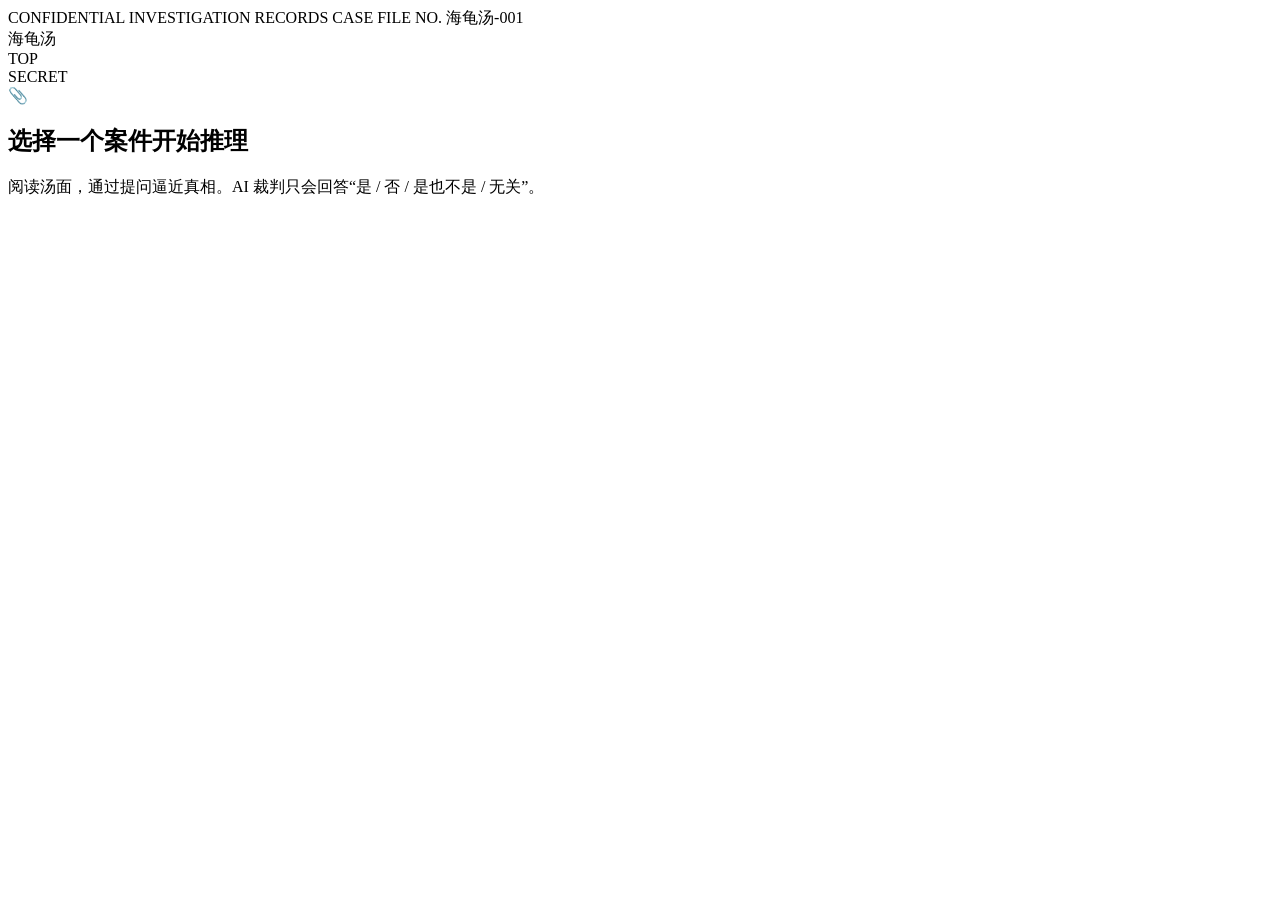
==== static/index.html @ c79600f9 "初始提交：海龟汤侦探档案室" ====
<!DOCTYPE html>
<html lang="zh-CN">
<head>
  <meta charset="UTF-8">
  <meta name="viewport" content="width=device-width, initial-scale=1.0">
  <title>海龟汤 · 侦探档案室</title>
  <link rel="stylesheet" href="/css/style.css?v=4">
  <link href="https://fonts.googleapis.com/css2?family=Noto+Serif+SC:wght@400;700&family=Courier+Prime:wght@400;700&display=swap" rel="stylesheet">
</head>
<body>
  <div class="container">
    <header class="case-header">
      <div class="case-eyebrow">
        <span class="eyebrow-line">CONFIDENTIAL INVESTIGATION RECORDS</span>
        <span class="case-no">CASE FILE NO. 海龟汤-001</span>
      </div>
      <div class="case-title-row">
        <div class="logo">海龟汤</div>
        <div class="case-stamp" aria-hidden="true">TOP<br>SECRET</div>
      </div>
    </header>

    <main id="page-list" class="page">
      <section class="intro">
        <div class="intro-paper">
          <span class="paper-clip" aria-hidden="true">&#128206;</span>
          <h1>选择一个案件开始推理</h1>
          <p>阅读汤面，通过提问逼近真相。AI 裁判只会回答“是 / 否 / 是也不是 / 无关”。</p>
        </div>
      </section>
      <section id="story-list" class="story-list"></section>
    </main>

    <main id="page-game" class="page" style="display:none;">
      <div class="game-header">
        <button id="back-btn" class="back-btn">返回案件列表</button>
        <h1 id="game-title"></h1>
      </div>
      <div class="game-body">
        <div class="left">
          <section class="surface">
            <div class="folder-tab">
              <span>案件记录</span>
            </div>
            <div class="surface-inner">
              <div class="surface-label">汤面</div>
              <p id="surface-text"></p>
            </div>
          </section>
          <section id="chat" class="chat"></section>
          <section class="input-area">
            <input id="question-input" type="text" maxlength="500">
            <button id="send-btn">发送</button>
          </section>
          <div id="loading" class="loading" style="display:none;">
            <span class="typing-light"></span>侦探正在整理档案……
          </div>
        </div>
        <aside class="right">
          <div class="corkboard">
            <div class="corkboard-header">
              <span class="pin" aria-hidden="true"></span>
              <h3>侦探笔记板</h3>
            </div>
            <p id="clue-status" class="note-status">调查刚刚开始，软木板上还没有新便签……</p>
            <div id="clue-list" class="clue-list"></div>
            <div id="answer-section" class="answer-section locked">
              <div class="confidential-stamp" aria-hidden="true">CONFIDENTIAL</div>
              <p>继续追问，更多真相会浮出水面。</p>
              <button disabled>揭开汤底</button>
            </div>
            <div id="answer-text" class="answer-text" style="display:none;">
              <div class="answer-sheet">
                <div class="sheet-holes">
                  <span></span><span></span><span></span>
                </div>
                <div class="answer-content"></div>
              </div>
            </div>
          </div>
        </aside>
      </div>
    </main>
  </div>
  <script src="/js/app.js?v=5"></script>
</body>
</html>
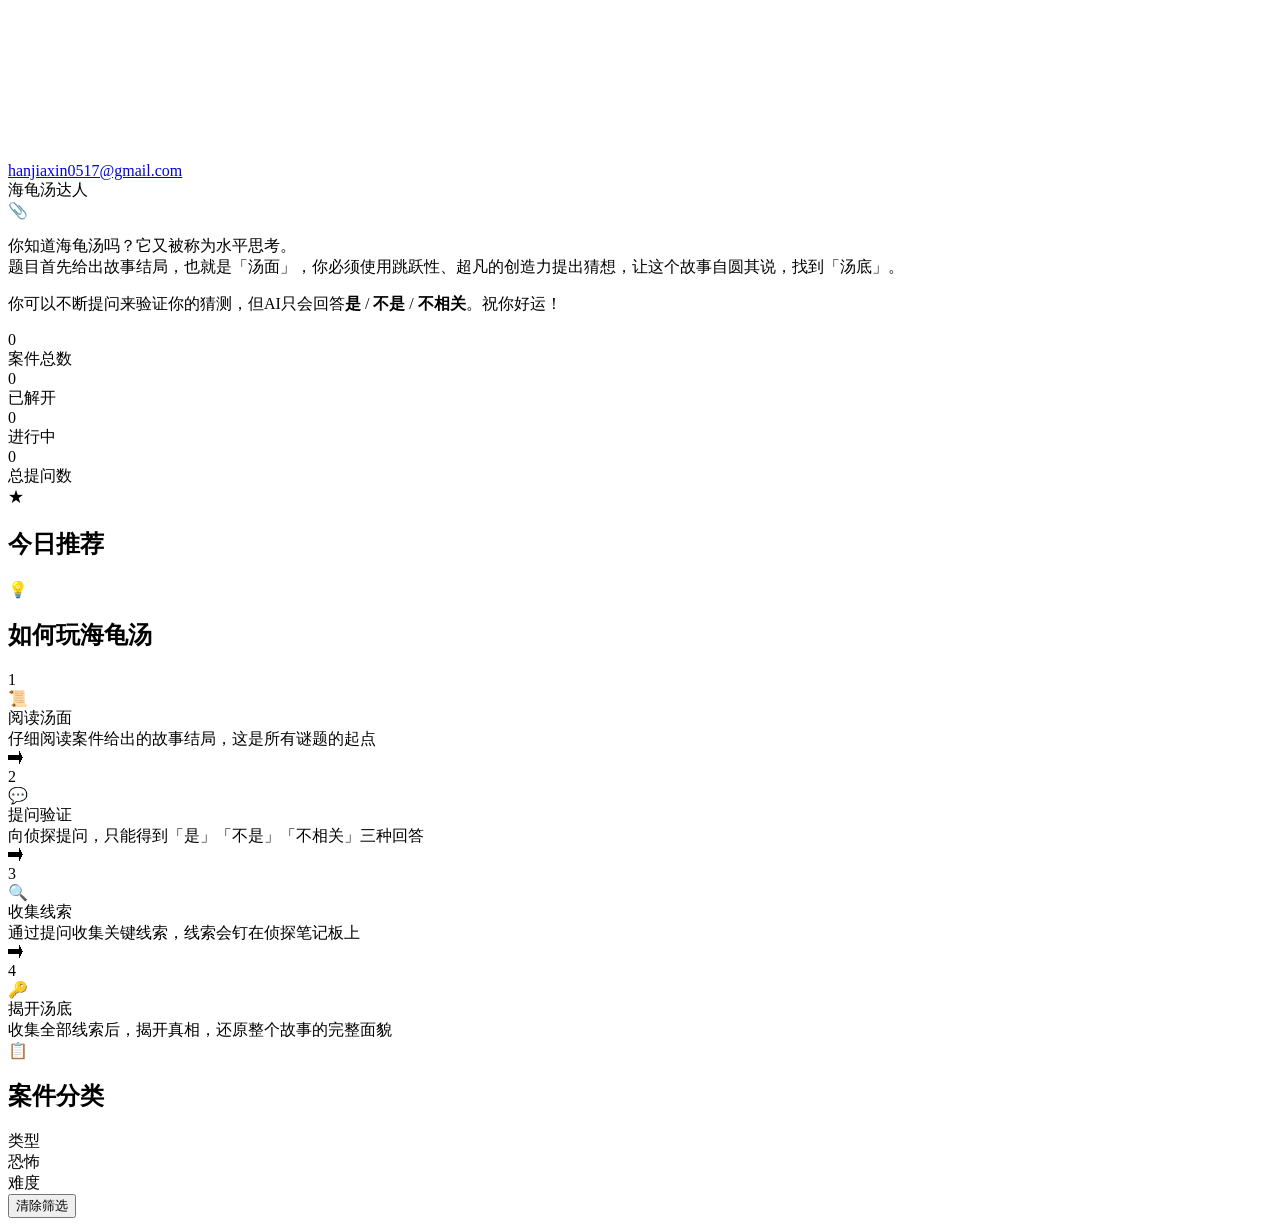
==== commit 07a1368e: "feat: 修复多轮问答bug，新增提示系统、进度保存、统计面板、UI改进 - 修复第二次及后续提问无回答的bug（prompts.py上下文压缩） - 新增config.py集中管理配置 - 新增提" ====
--- a/static/index.html
+++ b/static/index.html
@@ -4,37 +4,136 @@
   <meta charset="UTF-8">
   <meta name="viewport" content="width=device-width, initial-scale=1.0">
   <title>海龟汤 · 侦探档案室</title>
-  <link rel="stylesheet" href="/css/style.css?v=4">
+  <link rel="stylesheet" href="/css/style.css?v=7">
   <link href="https://fonts.googleapis.com/css2?family=Noto+Serif+SC:wght@400;700&family=Courier+Prime:wght@400;700&display=swap" rel="stylesheet">
 </head>
 <body>
+  <canvas id="particle-canvas"></canvas>
+  <div class="contact-top">
+    <a href="mailto:hanjiaxin0517@gmail.com" target="_blank">hanjiaxin0517@gmail.com</a>
+  </div>
   <div class="container">
     <header class="case-header">
-      <div class="case-eyebrow">
-        <span class="eyebrow-line">CONFIDENTIAL INVESTIGATION RECORDS</span>
-        <span class="case-no">CASE FILE NO. 海龟汤-001</span>
-      </div>
       <div class="case-title-row">
-        <div class="logo">海龟汤</div>
-        <div class="case-stamp" aria-hidden="true">TOP<br>SECRET</div>
+        <div class="logo">海龟<span class="logo-accent">汤达人</span></div>
       </div>
     </header>
 
+    <!-- 首页 -->
     <main id="page-list" class="page">
       <section class="intro">
         <div class="intro-paper">
           <span class="paper-clip" aria-hidden="true">&#128206;</span>
-          <h1>选择一个案件开始推理</h1>
-          <p>阅读汤面，通过提问逼近真相。AI 裁判只会回答“是 / 否 / 是也不是 / 无关”。</p>
+          <p class="intro-text">你知道海龟汤吗？它又被称为水平思考。<br>题目首先给出故事结局，也就是「汤面」，你必须使用跳跃性、超凡的创造力提出猜想，让这个故事自圆其说，找到「汤底」。</p>
+          <p class="intro-text">你可以不断提问来验证你的猜测，但AI只会回答<strong>是</strong> / <strong>不是</strong> / <strong>不相关</strong>。祝你好运！</p>
+        </div>
+      </section>
+
+      <!-- 统计面板 -->
+      <section id="stats-panel" class="stats-panel">
+        <div class="stats-card">
+          <div class="stats-number" id="stat-total-stories">0</div>
+          <div class="stats-label">案件总数</div>
+        </div>
+        <div class="stats-card">
+          <div class="stats-number" id="stat-solved">0</div>
+          <div class="stats-label">已解开</div>
+        </div>
+        <div class="stats-card">
+          <div class="stats-number" id="stat-in-progress">0</div>
+          <div class="stats-label">进行中</div>
+        </div>
+        <div class="stats-card">
+          <div class="stats-number" id="stat-total-questions">0</div>
+          <div class="stats-label">总提问数</div>
+        </div>
+      </section>
+
+      <!-- 今日推荐 -->
+      <section id="featured-section" class="featured-section">
+        <div class="featured-header">
+          <span class="featured-icon">&#9733;</span>
+          <h2>今日推荐</h2>
+          <div class="featured-line"></div>
+        </div>
+        <div id="featured-list" class="featured-list"></div>
+      </section>
+
+      <!-- 如何玩 -->
+      <section class="how-to-play">
+        <div class="how-to-play-header">
+          <span class="how-to-play-icon">&#128161;</span>
+          <h2>如何玩海龟汤</h2>
+          <div class="how-to-play-line"></div>
+        </div>
+        <div class="how-to-play-steps">
+          <div class="how-to-play-step">
+            <div class="step-number">1</div>
+            <div class="step-icon">&#128220;</div>
+            <div class="step-title">阅读汤面</div>
+            <div class="step-desc">仔细阅读案件给出的故事结局，这是所有谜题的起点</div>
+          </div>
+          <div class="how-to-play-arrow">&#10142;</div>
+          <div class="how-to-play-step">
+            <div class="step-number">2</div>
+            <div class="step-icon">&#128172;</div>
+            <div class="step-title">提问验证</div>
+            <div class="step-desc">向侦探提问，只能得到「是」「不是」「不相关」三种回答</div>
+          </div>
+          <div class="how-to-play-arrow">&#10142;</div>
+          <div class="how-to-play-step">
+            <div class="step-number">3</div>
+            <div class="step-icon">&#128269;</div>
+            <div class="step-title">收集线索</div>
+            <div class="step-desc">通过提问收集关键线索，线索会钉在侦探笔记板上</div>
+          </div>
+          <div class="how-to-play-arrow">&#10142;</div>
+          <div class="how-to-play-step">
+            <div class="step-number">4</div>
+            <div class="step-icon">&#128273;</div>
+            <div class="step-title">揭开汤底</div>
+            <div class="step-desc">收集全部线索后，揭开真相，还原整个故事的完整面貌</div>
+          </div>
+        </div>
+      </section>
+
+      <!-- 分类统计 -->
+      <section id="category-stats" class="category-stats">
+        <div class="category-stats-header">
+          <span class="category-stats-icon">&#128203;</span>
+          <h2>案件分类</h2>
+          <div class="category-stats-line"></div>
+        </div>
+        <div id="category-list" class="category-list"></div>
+      </section>
+
+      <section id="filter-bar" class="filter-bar">
+        <div class="filter-group" data-filter="type">
+          <span class="filter-label">类型</span>
+          <div class="filter-options"></div>
+        </div>
+        <div class="filter-group" data-filter="horror">
+          <span class="filter-label">恐怖</span>
+          <div class="filter-options"></div>
+        </div>
+        <div class="filter-group" data-filter="difficulty">
+          <span class="filter-label">难度</span>
+          <div class="filter-options"></div>
+        </div>
+        <div class="filter-actions">
+          <span id="filter-count" class="filter-count"></span>
+          <button id="filter-clear" class="filter-clear">清除筛选</button>
         </div>
       </section>
       <section id="story-list" class="story-list"></section>
     </main>
 
+    <!-- 游戏页面 -->
     <main id="page-game" class="page" style="display:none;">
       <div class="game-header">
         <button id="back-btn" class="back-btn">返回案件列表</button>
         <h1 id="game-title"></h1>
+        <div id="game-tags" class="game-tags"></div>
       </div>
       <div class="game-body">
         <div class="left">
@@ -47,9 +146,29 @@
               <p id="surface-text"></p>
             </div>
           </section>
+
+          <!-- 游戏状态栏 -->
+          <div class="game-status-bar">
+            <div class="status-item">
+              <span class="status-icon">&#128172;</span>
+              <span class="status-label">提问次数</span>
+              <span id="question-count" class="status-value">0</span>
+            </div>
+            <div class="status-item">
+              <span class="status-icon">&#128161;</span>
+              <span class="status-label">提示点数</span>
+              <span id="hint-count" class="status-value">3</span>
+            </div>
+            <div class="status-item">
+              <span class="status-icon">&#128269;</span>
+              <span class="status-label">已发现线索</span>
+              <span id="clue-count" class="status-value">0 / 0</span>
+            </div>
+          </div>
+
           <section id="chat" class="chat"></section>
           <section class="input-area">
-            <input id="question-input" type="text" maxlength="500">
+            <input id="question-input" type="text" maxlength="500" placeholder="输入你的问题，按回车发送...">
             <button id="send-btn">发送</button>
           </section>
           <div id="loading" class="loading" style="display:none;">
@@ -62,8 +181,20 @@
               <span class="pin" aria-hidden="true"></span>
               <h3>侦探笔记板</h3>
             </div>
-            <p id="clue-status" class="note-status">调查刚刚开始，软木板上还没有新便签……</p>
+            <p id="clue-status" class="note-status">调查才刚刚开始，软木板上还没有便签...</p>
             <div id="clue-list" class="clue-list"></div>
+
+            <!-- 提示区域 -->
+            <div id="hint-section" class="hint-section">
+              <div class="hint-header">
+                <span class="hint-icon">&#128161;</span>
+                <span class="hint-title">侦探提示</span>
+              </div>
+              <p id="hint-status" class="hint-status">提问达到 10 次后可使用提示</p>
+              <button id="hint-btn" class="hint-btn" disabled>获取提示</button>
+              <div id="hint-display" class="hint-display" style="display:none;"></div>
+            </div>
+
             <div id="answer-section" class="answer-section locked">
               <div class="confidential-stamp" aria-hidden="true">CONFIDENTIAL</div>
               <p>继续追问，更多真相会浮出水面。</p>
@@ -77,11 +208,18 @@
                 <div class="answer-content"></div>
               </div>
             </div>
+
+            <!-- 放弃按钮 -->
+            <button id="give-up-btn" class="give-up-btn">放弃调查 / 查看汤底</button>
           </div>
         </aside>
       </div>
     </main>
   </div>
-  <script src="/js/app.js?v=5"></script>
+
+  <!-- 页面过渡遮罩 -->
+  <div id="page-transition" class="page-transition"></div>
+
+  <script type="module" src="/js/app.js?v=7"></script>
 </body>
 </html>
